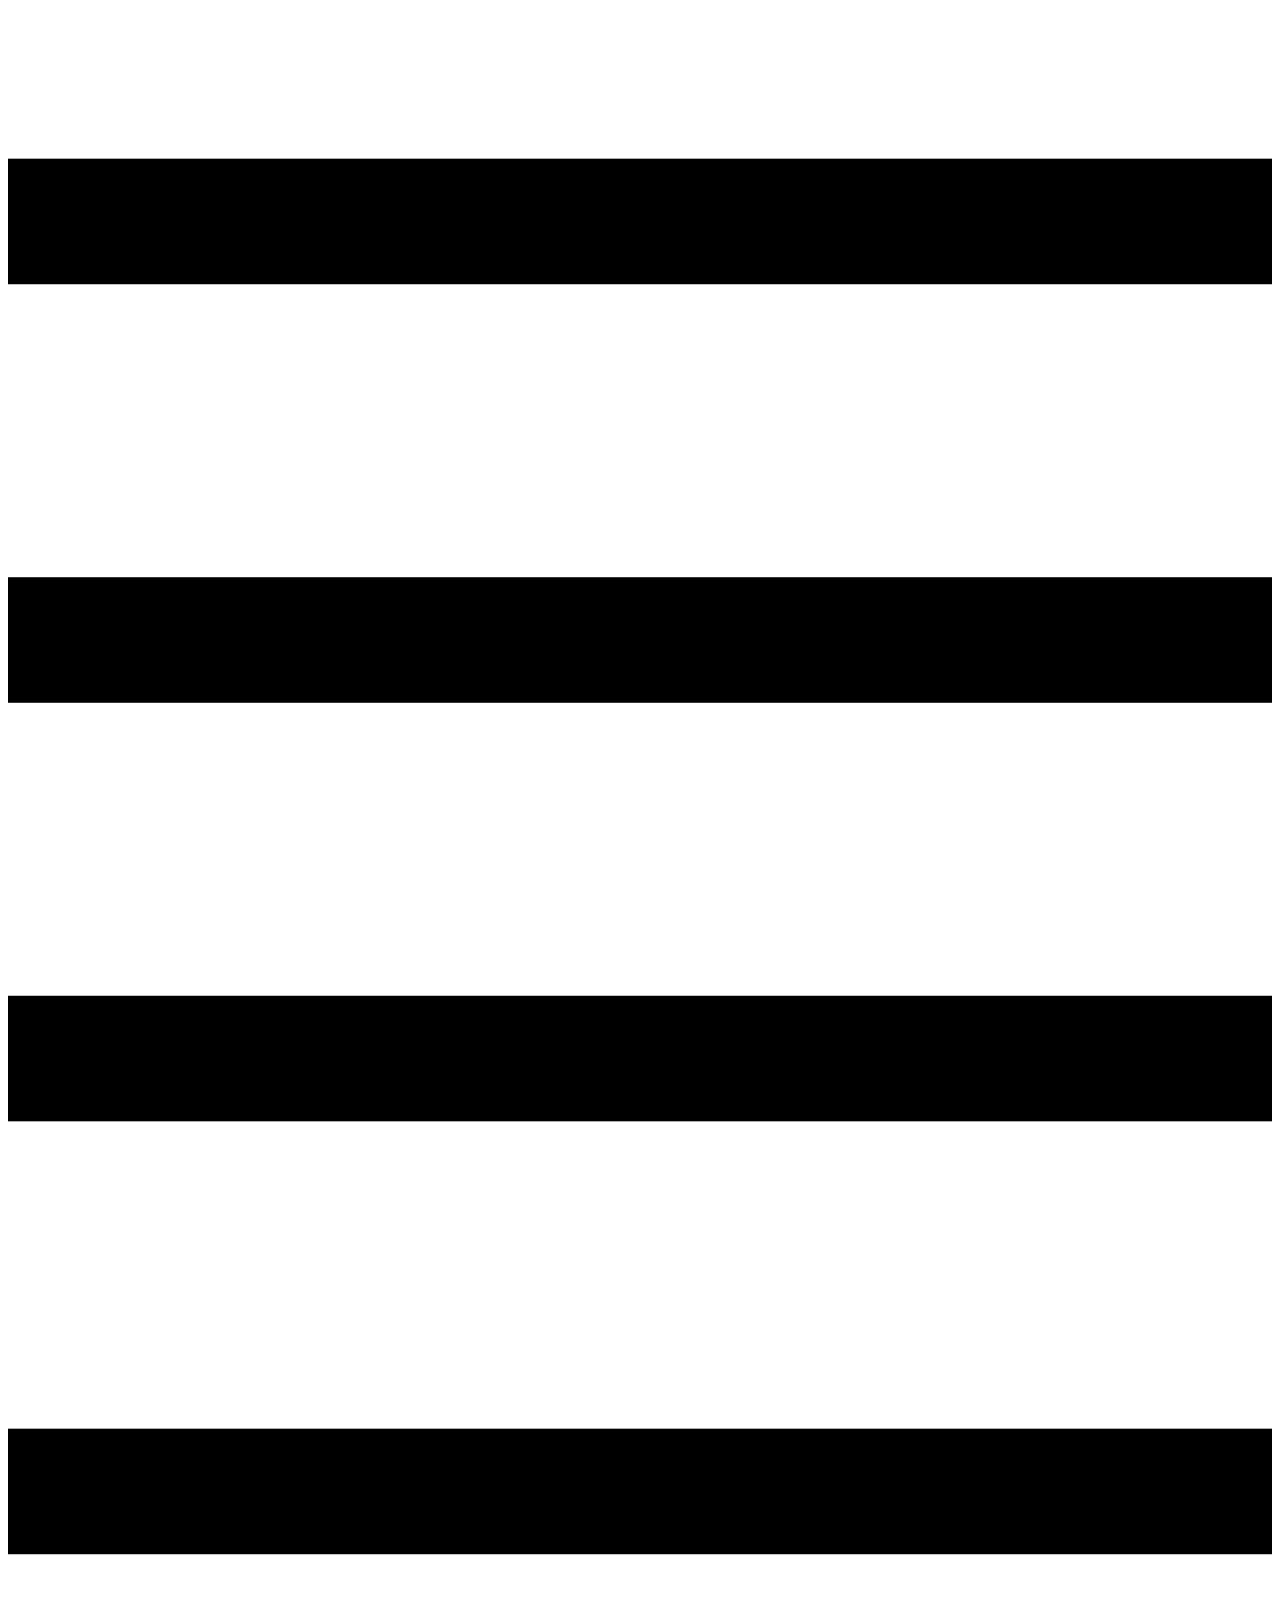
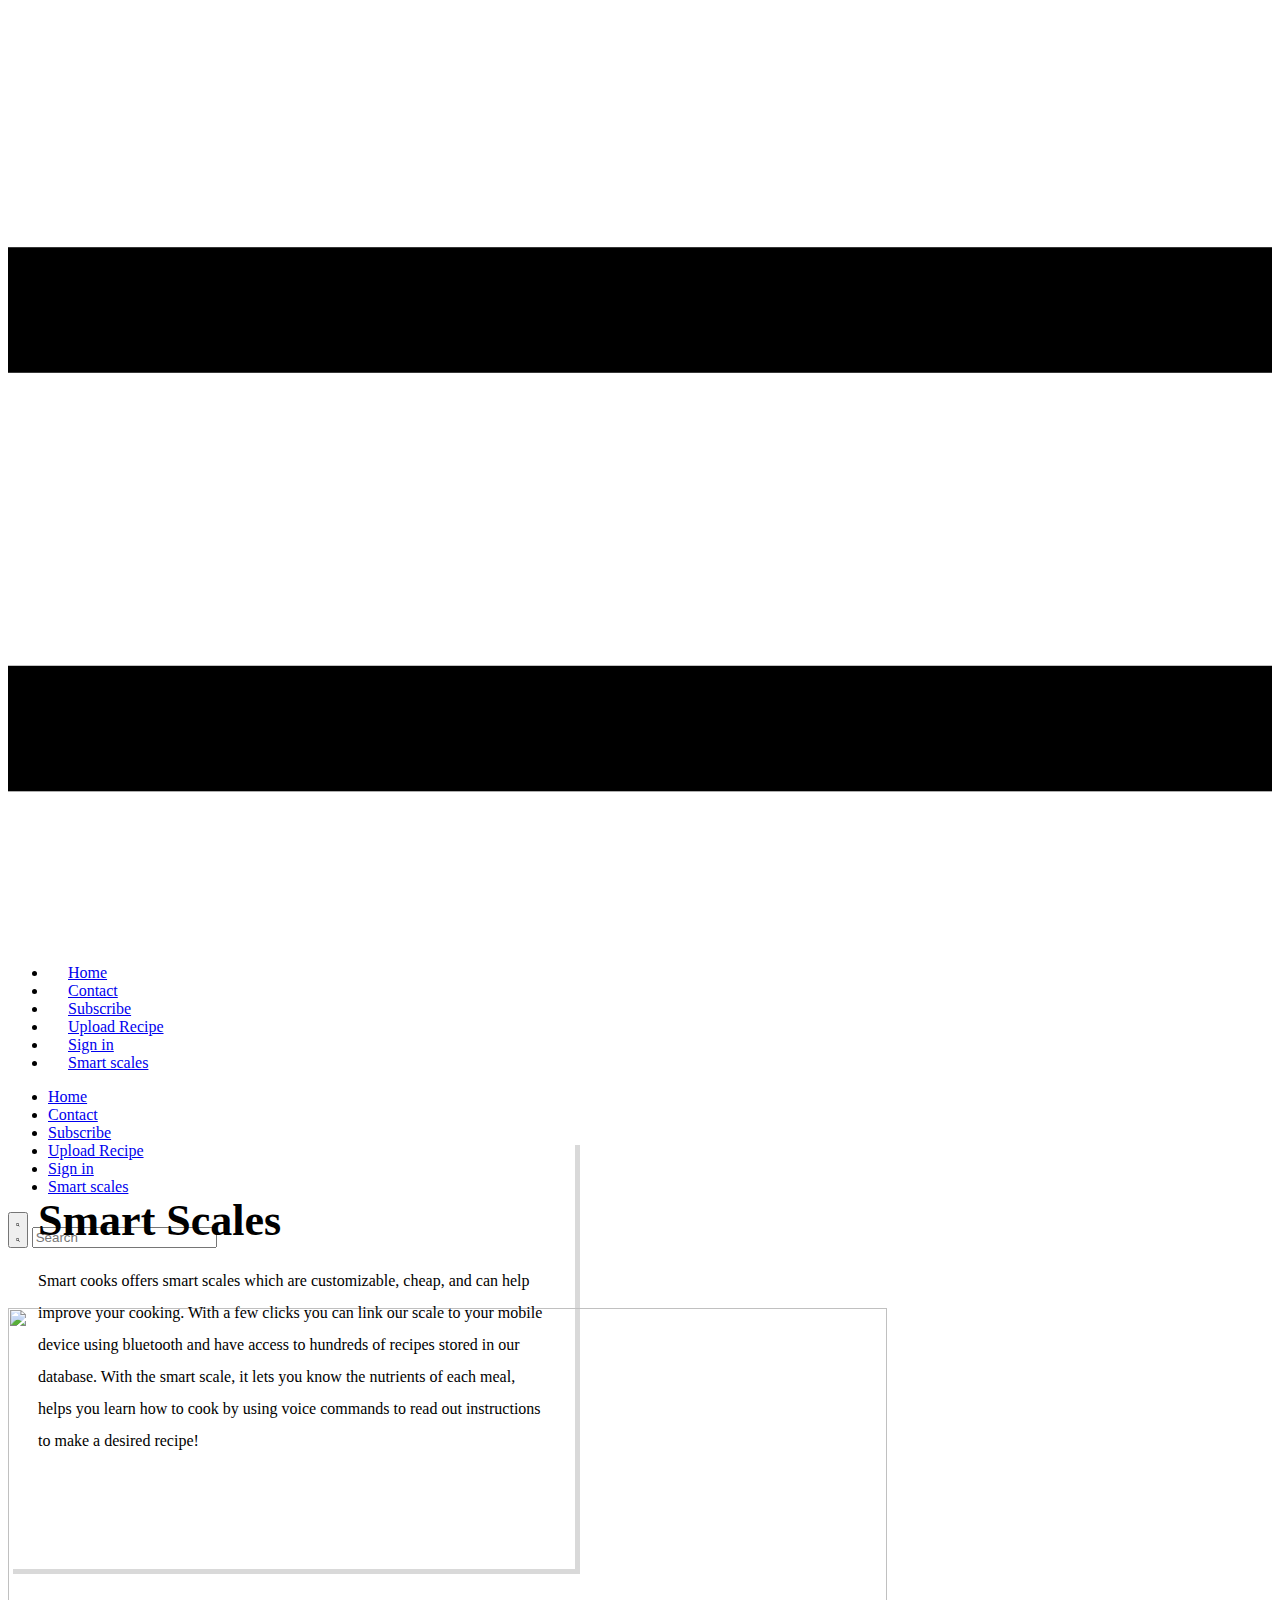
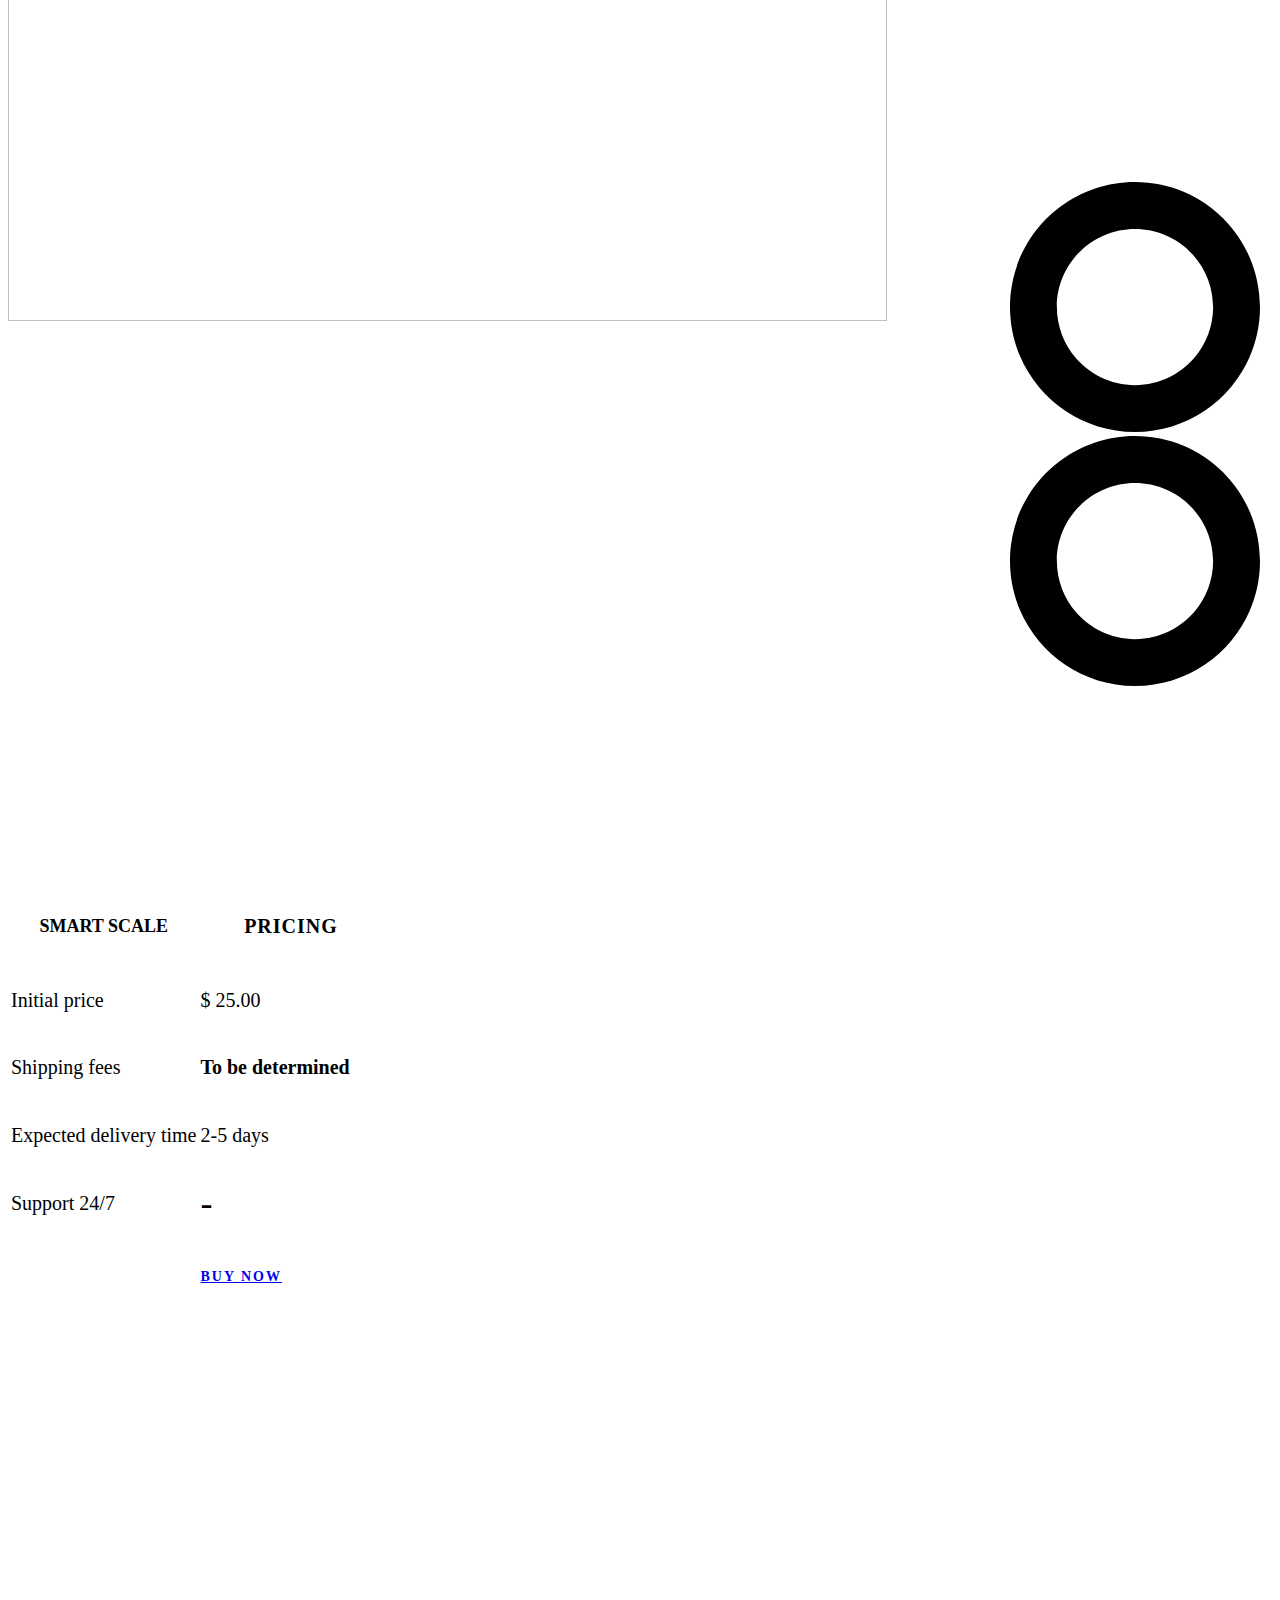
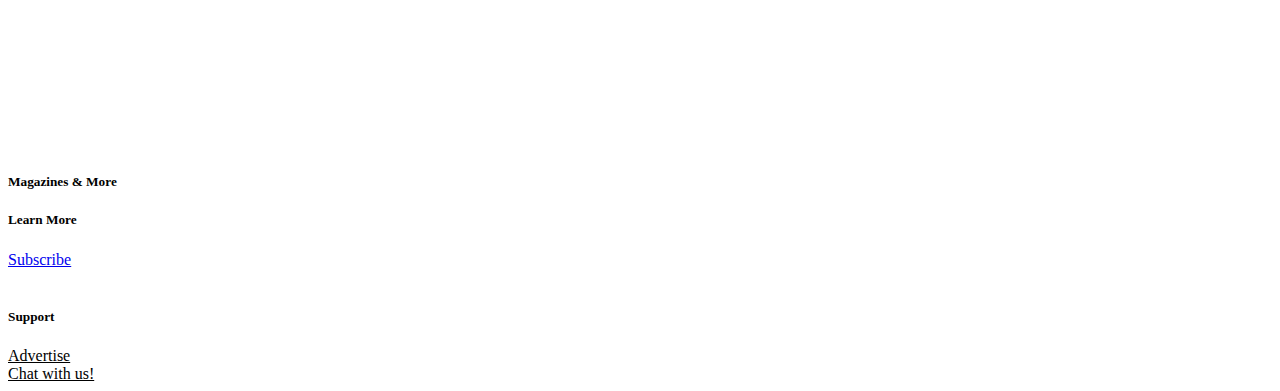
==== Smart-scales.html @ b3a5de13 "Add files via upload" ====
<!DOCTYPE html>
<html style="font-size: 16px;">
  <head>
    <meta name="viewport" content="width=device-width, initial-scale=1.0">
    <meta charset="utf-8">
    <meta name="keywords" content="Smart Scales">
    <meta name="description" content="">
    <meta name="page_type" content="np-template-header-footer-from-plugin">
    <title>Smart scales</title>
    <link rel="stylesheet" href="style.css" media="screen">
    <link rel="stylesheet" href="Smart-scales.css" media="screen">
    <script class="u-script" type="text/javascript" src="jquery.js" defer=""></script>
    <script class="u-script" type="text/javascript" src="script.js" defer=""></script>
    <link id="u-theme-google-font" rel="stylesheet" href="https://fonts.googleapis.com/css?family=Roboto:100,100i,300,300i,400,400i,500,500i,700,700i,900,900i|Open+Sans:300,300i,400,400i,500,500i,600,600i,700,700i,800,800i">
    <link id="u-page-google-font" rel="stylesheet" href="https://fonts.googleapis.com/css?family=Montserrat:100,100i,200,200i,300,300i,400,400i,500,500i,600,600i,700,700i,800,800i,900,900i">
    
    
    
    
    <script type="application/ld+json">{
		"@context": "http://schema.org",
		"@type": "Organization",
		"name": ""
}</script>
    <meta name="theme-color" content="#478ac9">
    <meta property="og:title" content="Smart scales">
    <meta property="og:type" content="website">
  </head>
  <body class="u-body u-xl-mode"><header class="u-align-center-xs u-clearfix u-grey-10 u-header u-header" id="sec-68ea"><div class="u-clearfix u-sheet u-sheet-1">
        <nav class="u-align-left u-menu u-menu-dropdown u-nav-spacing-25 u-offcanvas u-menu-1" data-responsive-from="XL">
          <div class="menu-collapse">
            <a class="u-button-style u-nav-link u-text-black" href="#" style="font-size: calc(1em + 8px);">
              <svg class="u-svg-link" preserveAspectRatio="xMidYMin slice" viewBox="0 0 302 302" style=""><use xmlns:xlink="http://www.w3.org/1999/xlink" xlink:href="#svg-7b92"></use></svg>
              <svg xmlns="http://www.w3.org/2000/svg" xmlns:xlink="http://www.w3.org/1999/xlink" version="1.1" id="svg-7b92" x="0px" y="0px" viewBox="0 0 302 302" style="enable-background:new 0 0 302 302;" xml:space="preserve" class="u-svg-content"><g><rect y="36" width="302" height="30"></rect><rect y="236" width="302" height="30"></rect><rect y="136" width="302" height="30"></rect>
</g><g></g><g></g><g></g><g></g><g></g><g></g><g></g><g></g><g></g><g></g><g></g><g></g><g></g><g></g><g></g></svg>
            </a>
          </div>
          <div class="u-custom-menu u-nav-container">
            <ul class="u-nav u-unstyled u-nav-1"><li class="u-nav-item"><a class="u-button-style u-nav-link u-text-active-palette-1-base u-text-hover-palette-2-base" href="index.html" style="padding: 10px 20px;">Home</a>
</li><li class="u-nav-item"><a class="u-button-style u-nav-link u-text-active-palette-1-base u-text-hover-palette-2-base" href="Contact.html" style="padding: 10px 20px;">Contact</a>
</li><li class="u-nav-item"><a class="u-button-style u-nav-link u-text-active-palette-1-base u-text-hover-palette-2-base" href="Subscribe.html" style="padding: 10px 20px;">Subscribe</a>
</li><li class="u-nav-item"><a class="u-button-style u-nav-link u-text-active-palette-1-base u-text-hover-palette-2-base" href="Upload-Recipe.html" style="padding: 10px 20px;">Upload Recipe</a>
</li><li class="u-nav-item"><a class="u-button-style u-nav-link u-text-active-palette-1-base u-text-hover-palette-2-base" href="sign-in.html" style="padding: 10px 20px;">Sign in</a>
</li><li class="u-nav-item"><a class="u-button-style u-nav-link u-text-active-palette-1-base u-text-hover-palette-2-base" href="Smart-scales.html" style="padding: 10px 20px;">Smart scales</a>
</li></ul>
          </div>
          <div class="u-custom-menu u-nav-container-collapse">
            <div class="u-align-center u-black u-container-style u-inner-container-layout u-opacity u-opacity-95 u-sidenav">
              <div class="u-inner-container-layout u-sidenav-overflow">
                <div class="u-menu-close"></div>
                <ul class="u-align-center u-nav u-popupmenu-items u-unstyled u-nav-2"><li class="u-nav-item"><a class="u-button-style u-nav-link" href="index.html">Home</a>
</li><li class="u-nav-item"><a class="u-button-style u-nav-link" href="Contact.html">Contact</a>
</li><li class="u-nav-item"><a class="u-button-style u-nav-link" href="Subscribe.html">Subscribe</a>
</li><li class="u-nav-item"><a class="u-button-style u-nav-link" href="Upload-Recipe.html">Upload Recipe</a>
</li><li class="u-nav-item"><a class="u-button-style u-nav-link" href="sign-in.html">Sign in</a>
</li><li class="u-nav-item"><a class="u-button-style u-nav-link" href="Smart-scales.html">Smart scales</a>
</li></ul>
              </div>
            </div>
            <div class="u-black u-menu-overlay u-opacity u-opacity-70"></div>
          </div>
        </nav>
        <form action="#" method="get" class="u-border-1 u-border-grey-30 u-search u-search-left u-white u-search-1">
          <button class="u-search-button" type="submit">
            <span class="u-search-icon u-spacing-10">
              <svg class="u-svg-link" preserveAspectRatio="xMidYMin slice" viewBox="0 0 56.966 56.966"><use xmlns:xlink="http://www.w3.org/1999/xlink" xlink:href="#svg-4a75"></use></svg>
              <svg xmlns="http://www.w3.org/2000/svg" xmlns:xlink="http://www.w3.org/1999/xlink" version="1.1" id="svg-4a75" x="0px" y="0px" viewBox="0 0 56.966 56.966" style="enable-background:new 0 0 56.966 56.966;" xml:space="preserve" class="u-svg-content"><path d="M55.146,51.887L41.588,37.786c3.486-4.144,5.396-9.358,5.396-14.786c0-12.682-10.318-23-23-23s-23,10.318-23,23  s10.318,23,23,23c4.761,0,9.298-1.436,13.177-4.162l13.661,14.208c0.571,0.593,1.339,0.92,2.162,0.92  c0.779,0,1.518-0.297,2.079-0.837C56.255,54.982,56.293,53.08,55.146,51.887z M23.984,6c9.374,0,17,7.626,17,17s-7.626,17-17,17  s-17-7.626-17-17S14.61,6,23.984,6z"></path></svg>
            </span>
          </button>
          <input class="u-search-input" type="search" name="search" value="" placeholder="Search">
        </form>
      </div></header>
    <section class="u-clearfix u-palette-1-base u-section-1" id="carousel_8a3a">
      <div class="u-clearfix u-sheet u-valign-middle u-sheet-1">
        <img src="images/gfgg-min.jpg" alt="" class="u-align-left u-image u-image-1" data-image-width="1500" data-image-height="1500">
        <div class="u-align-left u-container-style u-group u-palette-3-base u-group-1">
          <div class="u-container-layout u-container-layout-1">
            <h2 class="u-custom-font u-font-montserrat u-text u-text-default u-text-1">Smart Scales</h2>
            <p class="u-text u-text-2">Smart cooks offers smart scales which are customizable, cheap, and can help improve your cooking. With a few clicks you can link our scale to your mobile device using bluetooth and have access to hundreds of recipes stored in our database. With the smart scale, it lets you know the nutrients of each meal, helps you learn how to cook by using voice commands to read out instructions to make a desired recipe!</p>
          </div>
        </div>
        <div class="u-preserve-proportions u-shape u-shape-svg u-text-white u-shape-1">
          <svg class="u-svg-link" preserveAspectRatio="none" viewBox="0 0 160 160" style=""><use xmlns:xlink="http://www.w3.org/1999/xlink" xlink:href="#svg-ea9b"></use></svg>
          <svg class="u-svg-content" viewBox="0 0 160 160" x="0px" y="0px" id="svg-ea9b" style="enable-background:new 0 0 160 160;"><path d="M80,30c27.6,0,50,22.4,50,50s-22.4,50-50,50s-50-22.4-50-50S52.4,30,80,30 M80,0C35.8,0,0,35.8,0,80s35.8,80,80,80
	s80-35.8,80-80S124.2,0,80,0L80,0z"></path></svg>
        </div>
      </div>
    </section>
    <section class="u-align-center u-clearfix u-palette-5-dark-3 u-section-2" id="carousel_129e">
      <div class="u-clearfix u-sheet u-sheet-1">
        <div class="u-expanded-width u-table u-table-responsive u-table-1">
          <table class="u-table-entity">
            <colgroup>
              <col width="50.6%">
              <col width="49.4%">
            </colgroup>
            <thead class="u-align-center u-table-header u-white u-table-header-1">
              <tr style="height: 81px;">
                <th class="u-align-left u-table-cell u-table-cell-1">Smart scale</th>
                <th class="u-palette-3-base u-table-cell u-table-cell-2">Pricing</th>
              </tr>
            </thead>
            <tbody class="u-align-center u-palette-5-dark-3 u-table-body u-table-body-1">
              <tr style="height: 62px;">
                <td class="u-align-left u-border-1 u-border-palette-5-dark-2 u-first-column u-table-cell">Initial price</td>
                <td class="u-border-1 u-border-palette-5-dark-2 u-table-cell">$ 25.00</td>
              </tr>
              <tr style="height: 67px;">
                <td class="u-align-left u-border-1 u-border-palette-5-dark-2 u-table-cell">Shipping fees</td>
                <td class="u-border-1 u-border-palette-5-dark-2 u-table-cell u-text-palette-3-base u-table-cell-6">To be determined</td>
              </tr>
              <tr style="height: 66px;">
                <td class="u-align-left u-border-1 u-border-palette-5-dark-2 u-first-column u-table-cell">Expected delivery time</td>
                <td class="u-border-1 u-border-palette-5-dark-2 u-table-cell">2-5 days</td>
              </tr>
              <tr style="height: 65px;">
                <td class="u-align-left u-border-1 u-border-palette-5-dark-2 u-first-column u-table-cell">Support 24/7</td>
                <td class="u-border-1 u-border-palette-5-dark-2 u-table-cell u-table-cell-10">-</td>
              </tr>
              <tr style="height: 73px;">
                <td class="u-align-left u-border-1 u-border-palette-5-dark-2 u-table-cell"></td>
                <td class="u-border-1 u-border-palette-5-dark-2 u-table-cell">
                  <a href="https://nicepage.com/c/pricing-website-templates" class="u-btn u-btn-round u-button-style u-palette-2-base u-radius-50 u-text-body-alt-color u-btn-1" rel="nofollow">buy now</a>
                </td>
              </tr>
            </tbody>
          </table>
        </div>
      </div>
    </section>
    
    
    
    <footer class="u-clearfix u-footer u-grey-80" id="sec-aee1"><div class="u-clearfix u-sheet u-sheet-1">
        <div class="u-clearfix u-expanded-width-lg u-expanded-width-md u-expanded-width-xl u-expanded-width-xs u-gutter-30 u-layout-wrap u-layout-wrap-1">
          <div class="u-gutter-0 u-layout">
            <div class="u-layout-row">
              <div class="u-align-left u-container-style u-layout-cell u-left-cell u-size-20 u-size-20-md u-layout-cell-1">
                <div class="u-container-layout u-valign-middle u-container-layout-1">
                  <div data-position="" class="u-position u-position-1">
                    <div class="u-block">
                      <div class="u-block-container u-clearfix">
                        <h5 class="u-align-center u-block-header u-text"><b>Magazines &amp; More</b>
                        </h5>
                        <div class="u-block-content u-text"></div>
                      </div>
                    </div>
                  </div>
                </div>
              </div>
              <div class="u-align-left u-container-style u-layout-cell u-size-20 u-size-20-md u-layout-cell-2">
                <div class="u-container-layout u-valign-middle u-container-layout-2">
                  <div data-position="" class="u-position u-position-2">
                    <div class="u-block">
                      <div class="u-block-container u-clearfix">
                        <h5 class="u-align-center u-block-header u-text"><b>Learn More</b>
                        </h5>
                        <div class="u-align-center u-block-content u-text u-text-4"><u>
                            <a href="Subscribe.html" data-page-id="100910532" class="u-active-none u-border-none u-btn u-button-link u-button-style u-hover-none u-none u-text-palette-1-base u-btn-1">Subscribe</a>
                            <br>
                            <br></u>
                        </div>
                      </div>
                    </div>
                  </div>
                </div>
              </div>
              <div class="u-align-center u-container-style u-layout-cell u-right-cell u-size-20 u-size-20-md u-layout-cell-3">
                <div class="u-container-layout u-container-layout-3">
                  <div data-position="" class="u-expanded-width u-position u-position-3">
                    <div class="u-block">
                      <div class="u-block-container u-clearfix">
                        <h5 class="u-align-center u-block-header u-text"><b>Support</b>
                        </h5>
                        <div class="u-align-center u-block-content u-text u-text-6"><u>Advertise</u>
                          <br><u>Chat with us!</u>
                        </div>
                      </div>
                    </div>
                  </div>
                </div>
              </div>
            </div>
          </div>
        </div>
      </div></footer>
  </body>
</html>
---- Smart-scales.css ----
.u-section-1 {
  background-image: none;
}

.u-section-1 .u-sheet-1 {
  min-height: 1061px;
}

.u-section-1 .u-image-1 {
  width: 879px;
  height: 613px;
  margin: 60px 95px 0 auto;
}

.u-section-1 .u-group-1 {
  min-height: 429px;
  width: 567px;
  background-image: none;
  box-shadow: 5px 5px 0px 0 rgba(0,0,0,0.15);
  margin: -785px auto 0 0;
}

.u-section-1 .u-container-layout-1 {
  padding: 30px;
}

.u-section-1 .u-text-1 {
  font-size: 2.75rem;
  text-transform: none;
  font-weight: 700;
  margin: 25px auto 0 0;
}

.u-section-1 .u-text-2 {
  line-height: 2;
  margin: 19px 0 0;
}

.u-section-1 .u-shape-1 {
  width: 250px;
  height: 250px;
  margin: 213px 12px -112px auto;
}

@media (max-width: 1199px) {
  .u-section-1 .u-sheet-1 {
    min-height: 1046px;
  }

  .u-section-1 .u-image-1 {
    width: 715px;
    height: 525px;
    margin-right: 85px;
  }

  .u-section-1 .u-shape-1 {
    width: 218px;
    height: 218px;
    margin-top: 240px;
    margin-right: 16px;
    margin-bottom: -200px;
  }
}

@media (max-width: 991px) {
  .u-section-1 .u-sheet-1 {
    min-height: 1024px;
  }

  .u-section-1 .u-image-1 {
    width: 528px;
    height: 454px;
    margin-right: 80px;
  }

  .u-section-1 .u-group-1 {
    min-height: 454px;
    width: 479px;
    margin-top: -782px;
  }

  .u-section-1 .u-shape-1 {
    width: 186px;
    height: 186px;
    margin-top: 225px;
    margin-right: 0;
    margin-bottom: -268px;
  }
}

@media (max-width: 767px) {
  .u-section-1 .u-sheet-1 {
    min-height: 1010px;
  }

  .u-section-1 .u-image-1 {
    width: 418px;
    height: 343px;
    margin-right: 56px;
  }

  .u-section-1 .u-group-1 {
    min-height: 491px;
    width: 445px;
    margin-top: -786px;
  }

  .u-section-1 .u-text-1 {
    font-size: 2.5rem;
  }

  .u-section-1 .u-shape-1 {
    width: 145px;
    height: 145px;
    margin-top: 233px;
    margin-bottom: -383px;
  }
}

@media (max-width: 575px) {
  .u-section-1 .u-sheet-1 {
    min-height: 946px;
  }

  .u-section-1 .u-image-1 {
    width: 312px;
    height: 273px;
    margin-top: 55px;
    margin-right: 0;
  }

  .u-section-1 .u-group-1 {
    min-height: 548px;
    width: 308px;
    margin-top: -773px;
  }

  .u-section-1 .u-text-1 {
    font-size: 1.5rem;
  }

  .u-section-1 .u-shape-1 {
    width: 105px;
    height: 105px;
    margin-top: 183px;
    margin-right: 28px;
    margin-bottom: -445px;
  }
} .u-section-2 {
  background-image: none;
}

.u-section-2 .u-sheet-1 {
  min-height: 868px;
}

.u-section-2 .u-table-1 {
  margin-top: 175px;
  margin-bottom: 60px;
}

.u-block-49fc-49 {
  background-image: none;
}

.u-section-2 .u-table-header-1 {
  text-transform: uppercase;
  letter-spacing: 1px;
  font-weight: 400;
  font-size: 1.25rem;
  background-image: none;
}

.u-section-2 .u-table-cell-1 {
  text-transform: uppercase;
  font-weight: 700;
  letter-spacing: 0;
  font-size: 1.125rem;
}

.u-section-2 .u-table-cell-2 {
  background-image: none;
}

.u-section-2 .u-table-body-1 {
  line-height: 1.6;
  background-image: none;
  font-size: 1.25rem;
}

.u-section-2 .u-table-cell-6 {
  font-weight: 700;
  font-size: 1.25rem;
}

.u-section-2 .u-table-cell-10 {
  font-size: 2.25rem;
  line-height: 1;
}

.u-section-2 .u-btn-1 {
  border-style: none;
  background-image: none;
  font-size: 0.875rem;
  letter-spacing: 2px;
  text-transform: uppercase;
  font-weight: 700;
}

.u-block-49fc-35 {
  background-image: none;
}

@media (max-width: 767px) {
  .u-section-2 .u-table-cell-6 {
    font-size: 1.875rem;
  }
}

@media (max-width: 575px) {
  .u-section-2 .u-table-cell-6 {
    font-size: 1.5rem;
  }
}
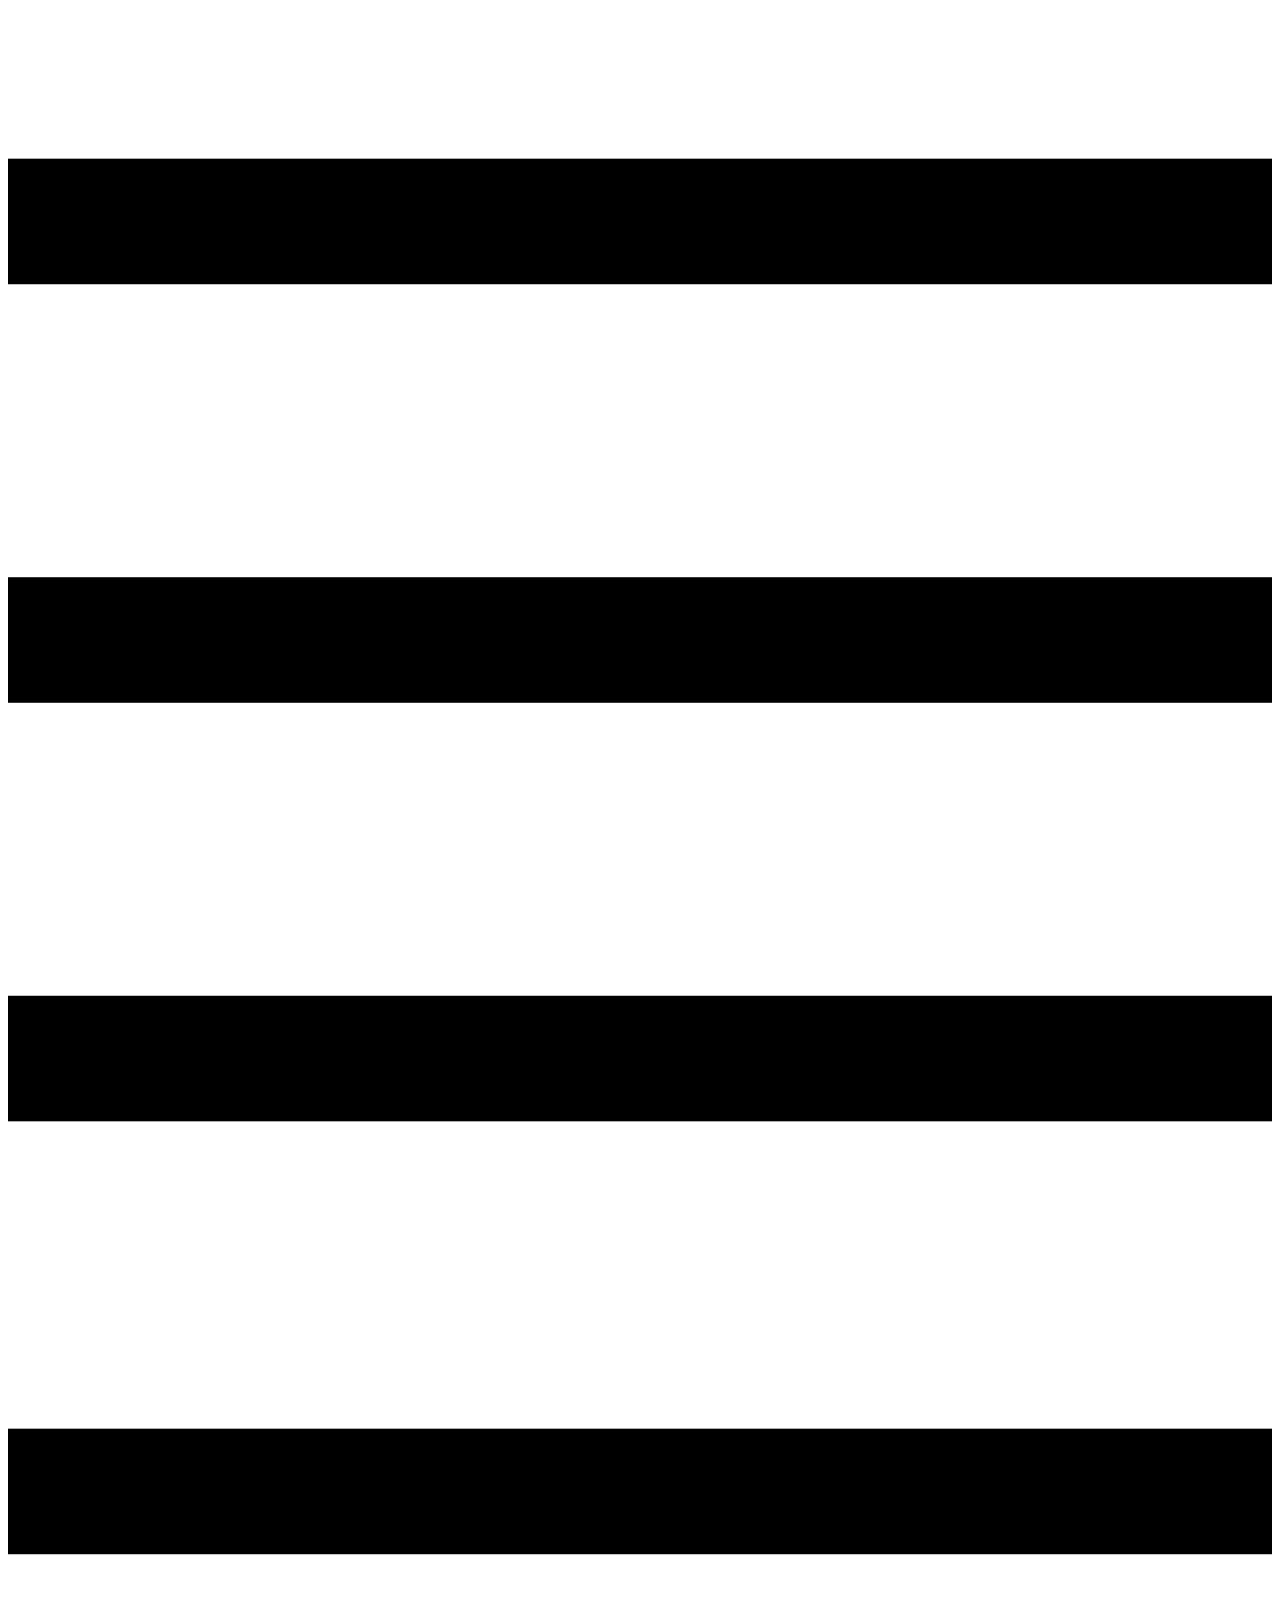
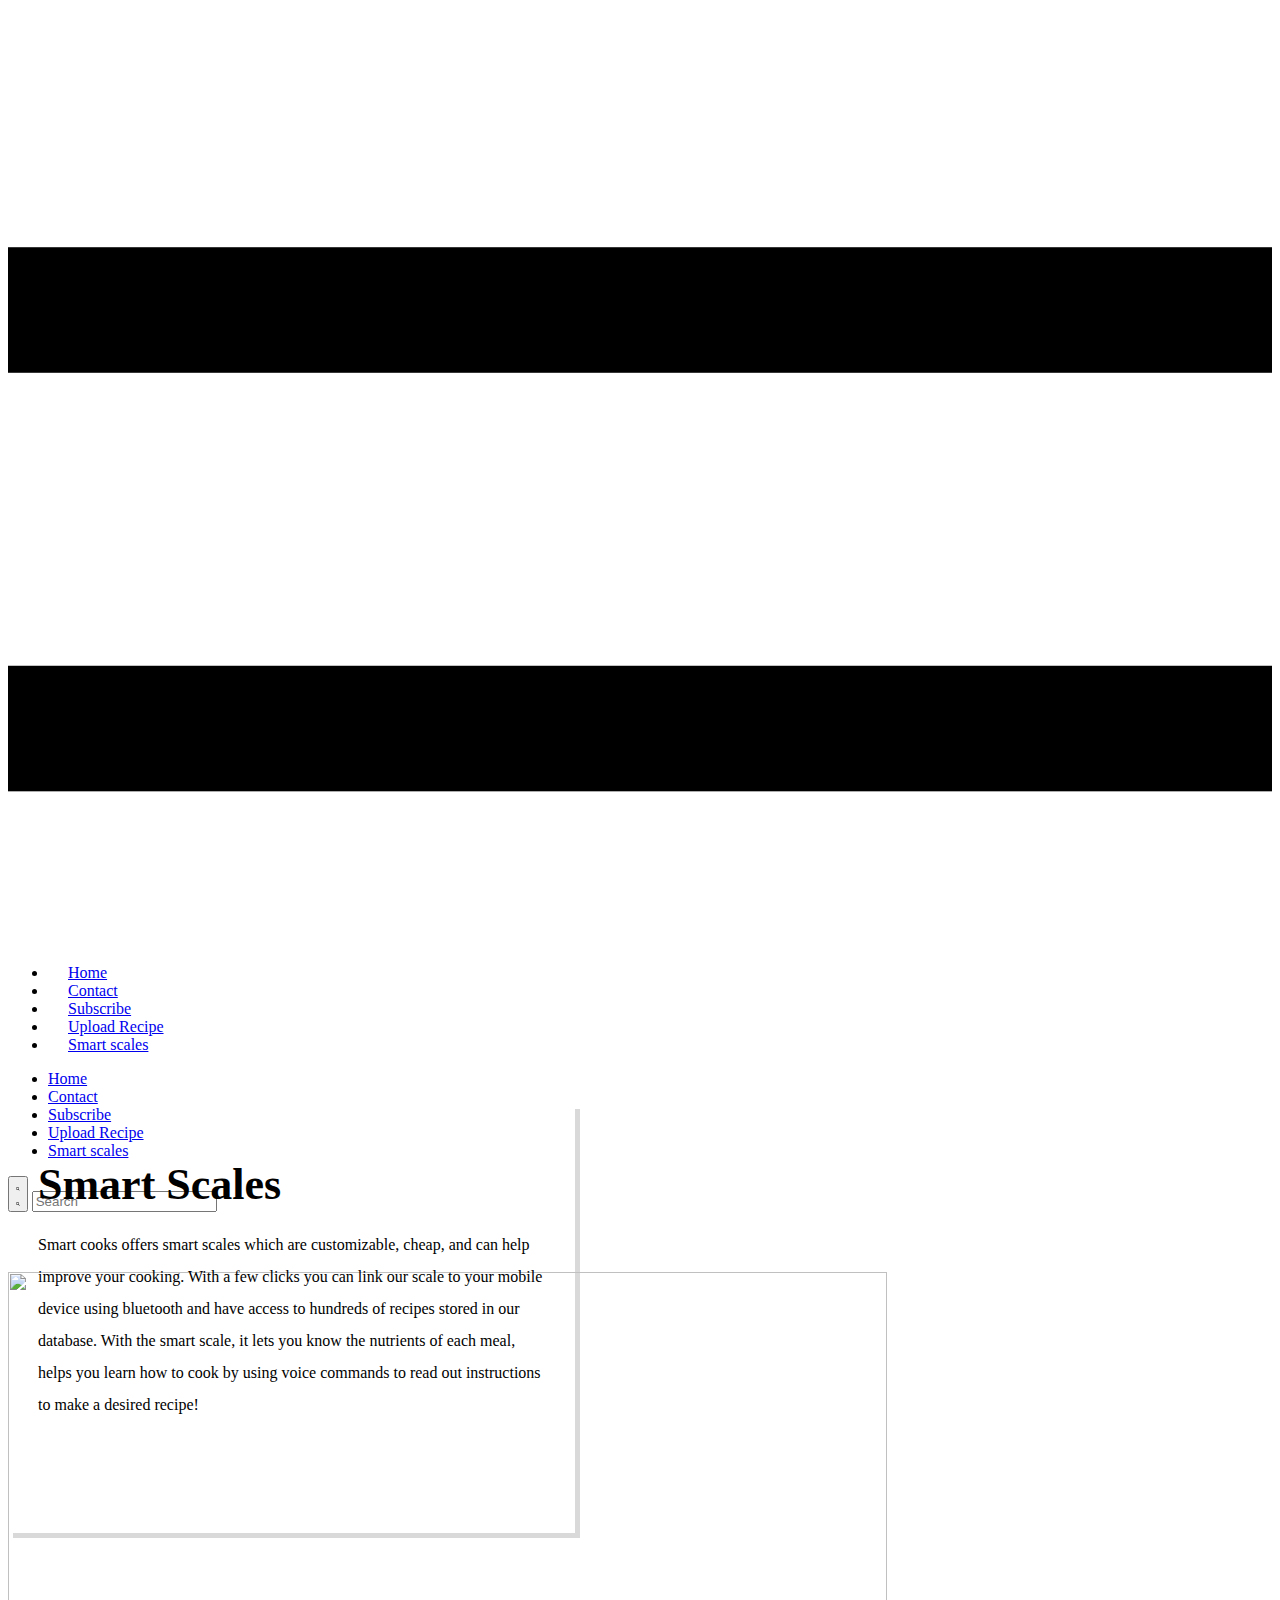
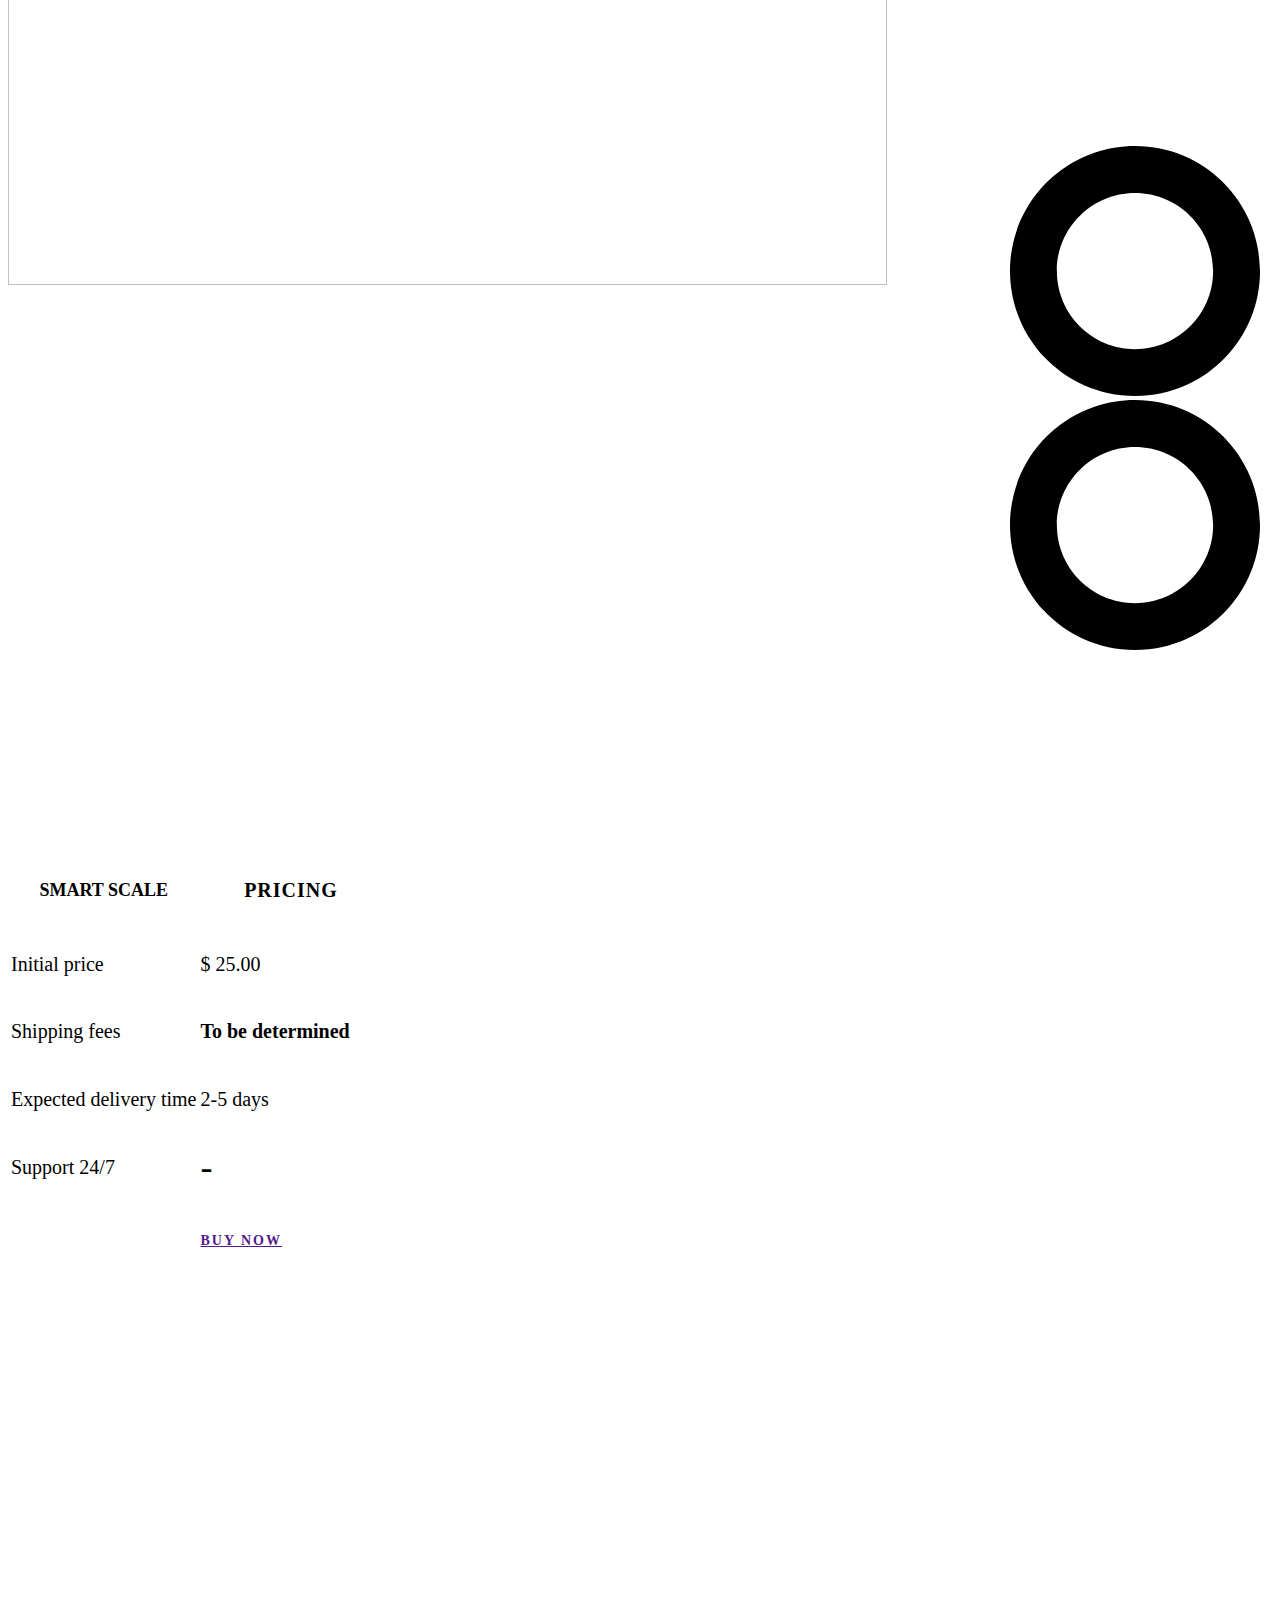
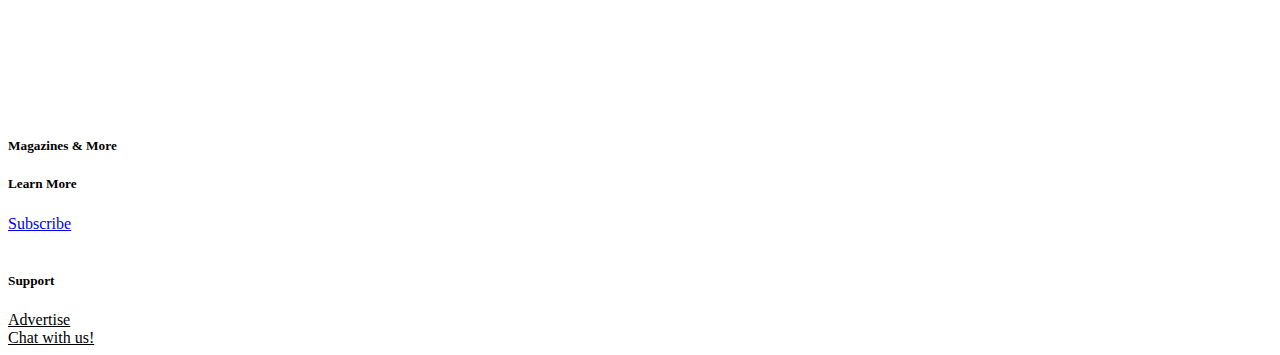
==== commit bdf24664: "Add files via upload" ====
--- a/Smart-scales.html
+++ b/Smart-scales.html
@@ -8,7 +8,7 @@
     <meta name="page_type" content="np-template-header-footer-from-plugin">
     <title>Smart scales</title>
     <link rel="stylesheet" href="style.css" media="screen">
-    <link rel="stylesheet" href="Smart-scales.css" media="screen">
+<link rel="stylesheet" href="Smart-scales.css" media="screen">
     <script class="u-script" type="text/javascript" src="jquery.js" defer=""></script>
     <script class="u-script" type="text/javascript" src="script.js" defer=""></script>
     <link id="u-theme-google-font" rel="stylesheet" href="https://fonts.googleapis.com/css?family=Roboto:100,100i,300,300i,400,400i,500,500i,700,700i,900,900i|Open+Sans:300,300i,400,400i,500,500i,600,600i,700,700i,800,800i">
@@ -40,7 +40,6 @@
 </li><li class="u-nav-item"><a class="u-button-style u-nav-link u-text-active-palette-1-base u-text-hover-palette-2-base" href="Contact.html" style="padding: 10px 20px;">Contact</a>
 </li><li class="u-nav-item"><a class="u-button-style u-nav-link u-text-active-palette-1-base u-text-hover-palette-2-base" href="Subscribe.html" style="padding: 10px 20px;">Subscribe</a>
 </li><li class="u-nav-item"><a class="u-button-style u-nav-link u-text-active-palette-1-base u-text-hover-palette-2-base" href="Upload-Recipe.html" style="padding: 10px 20px;">Upload Recipe</a>
-</li><li class="u-nav-item"><a class="u-button-style u-nav-link u-text-active-palette-1-base u-text-hover-palette-2-base" href="sign-in.html" style="padding: 10px 20px;">Sign in</a>
 </li><li class="u-nav-item"><a class="u-button-style u-nav-link u-text-active-palette-1-base u-text-hover-palette-2-base" href="Smart-scales.html" style="padding: 10px 20px;">Smart scales</a>
 </li></ul>
           </div>
@@ -52,7 +51,6 @@
 </li><li class="u-nav-item"><a class="u-button-style u-nav-link" href="Contact.html">Contact</a>
 </li><li class="u-nav-item"><a class="u-button-style u-nav-link" href="Subscribe.html">Subscribe</a>
 </li><li class="u-nav-item"><a class="u-button-style u-nav-link" href="Upload-Recipe.html">Upload Recipe</a>
-</li><li class="u-nav-item"><a class="u-button-style u-nav-link" href="sign-in.html">Sign in</a>
 </li><li class="u-nav-item"><a class="u-button-style u-nav-link" href="Smart-scales.html">Smart scales</a>
 </li></ul>
               </div>
@@ -72,7 +70,7 @@
       </div></header>
     <section class="u-clearfix u-palette-1-base u-section-1" id="carousel_8a3a">
       <div class="u-clearfix u-sheet u-valign-middle u-sheet-1">
-        <img src="images/gfgg-min.jpg" alt="" class="u-align-left u-image u-image-1" data-image-width="1500" data-image-height="1500">
+        <img src="images/71QLrJFq88L._SL1500_.jpg" alt="" class="u-align-left u-image u-image-1" data-image-width="1500" data-image-height="1500">
         <div class="u-align-left u-container-style u-group u-palette-3-base u-group-1">
           <div class="u-container-layout u-container-layout-1">
             <h2 class="u-custom-font u-font-montserrat u-text u-text-default u-text-1">Smart Scales</h2>
@@ -120,7 +118,7 @@
               <tr style="height: 73px;">
                 <td class="u-align-left u-border-1 u-border-palette-5-dark-2 u-table-cell"></td>
                 <td class="u-border-1 u-border-palette-5-dark-2 u-table-cell">
-                  <a href="https://nicepage.com/c/pricing-website-templates" class="u-btn u-btn-round u-button-style u-palette-2-base u-radius-50 u-text-body-alt-color u-btn-1" rel="nofollow">buy now</a>
+                  <a href="" class="u-btn u-btn-round u-button-style u-palette-2-base u-radius-50 u-text-body-alt-color u-btn-1" rel="nofollow">buy now</a>
                 </td>
               </tr>
             </tbody>
